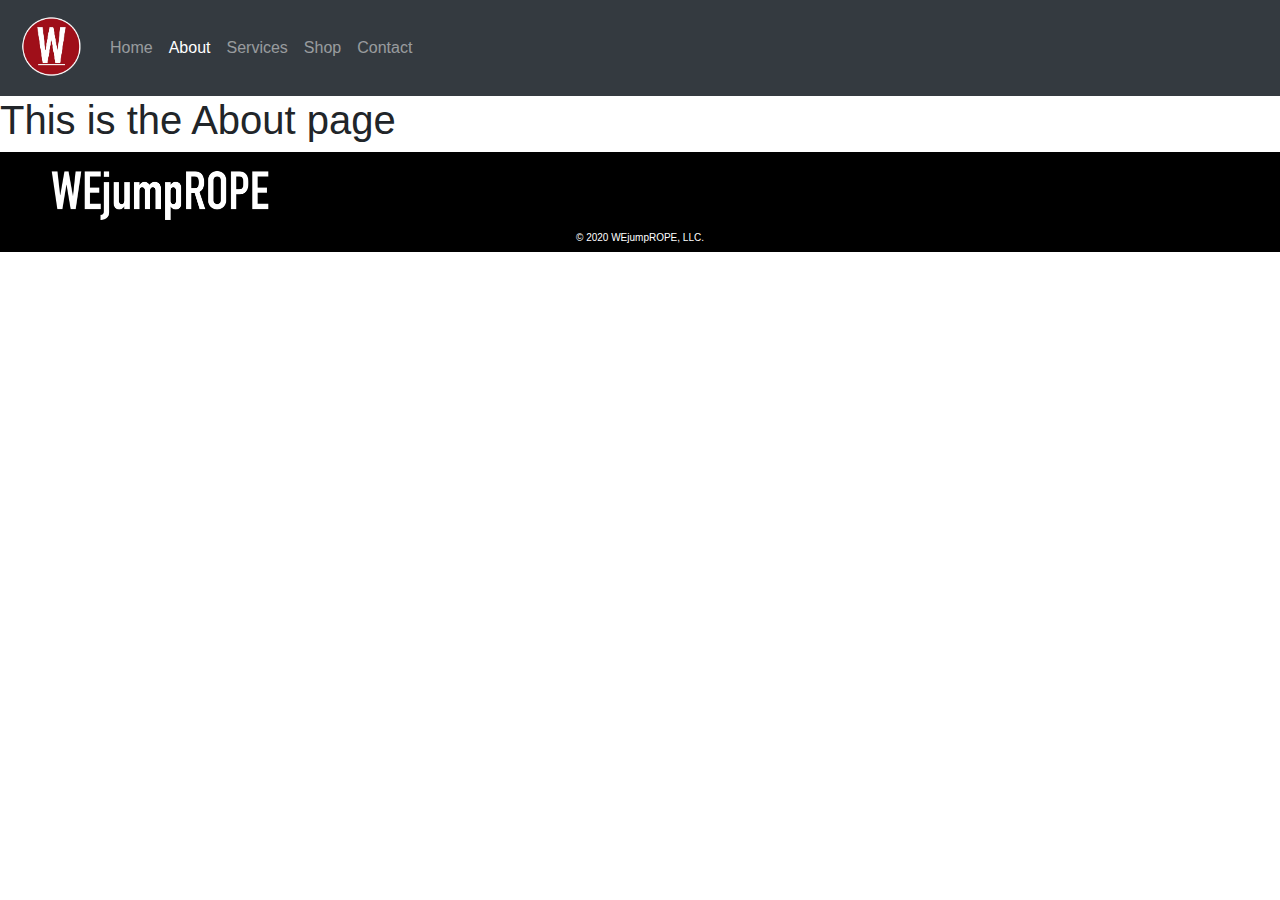
==== about.html @ 03cb4356 "set up page link" ====
<!Doctype html>
<html lang="en">
    <head>
        <!-- Required meta tags -->
        <meta charset="utf-8">
        <meta name="viewport" content="width=device-width, initial-scale=1, shrink-to-fit=no">

        <!-- Bootstrap CSS -->
        <link rel="stylesheet" href="bootstrap-4.4.1-dist/css/bootstrap-grid.min.css">
        <link rel="stylesheet" href="bootstrap-4.4.1-dist/css/bootstrap.min.css">
        
        <link href="https://fonts.googleapis.com/css?family=Asap+Condensed&display=swap" rel="stylesheet">
        <link rel="stylesheet" href="https://cdnjs.cloudflare.com/ajax/libs/font-awesome/4.7.0/css/font-awesome.min.css">
        <link rel="stylesheet" href="css/styles.css">
        
        <script src="https://apps.elfsight.com/p/platform.js" defer></script>

        <title>WEjumpROPE</title>
        <link rel="shortcut icon" href="assets/w-logo.png" type="image/png">
    </head>
    <body>
        
        <div>

<!--NAV BAR-->
            <nav class="navbar navbar-expand-lg navbar navbar-dark bg-dark">
                <a class="navbar-brand" href="index.html">
                    <span>
                        <img class ="w-logo" src="assets/w-logo.png" alt="WEjumpROPE">
                    </span>
                </a>
                <button class="navbar-toggler" type="button" data-toggle="collapse" data-target="#navbarNavDropdown" aria-controls="navbarNavDropdown" aria-expanded="false" aria-label="Toggle navigation">
                    <span class="navbar-toggler-icon"></span>
                </button>
                <div class="collapse navbar-collapse" id="navbarNavDropdown">
                    <ul class="navbar-nav">
                        <li class="nav-item">
                            <a class="nav-link" href="index.html">Home</a>
                        </li>
                        <li class="nav-item active">
                            <a class="nav-link" href="#">About<span class="sr-only">(current)</span></a>
                        </li>
                        <li class="nav-item">
                            <a class="nav-link" href="services.html">Services</a>
                        </li>
                        <li class="nav-item">
                            <a class="nav-link" href="shop.html">Shop</a>
                        </li>
                        <li class="nav-item">
                            <a class="nav-link" href="contact.html">Contact</a>
                        </li>
                    </ul>
                </div>
            </nav>
               
<!--About content-->
            <div class = "row">
                <div class = "col-12">
                    <h1>This is the About page</h1>
                </div>
            </div>     
<!--END Container -->
        </div>    
<!--Footer-->
        <footer class = "footer bg-inverse">
            <div class="container-fluid">
                <div class = "row" >
                    <div class ="col-sm-5 col-lg-3">
                        <img class = "img-fluid" src = "assets/WEjumpROPE-white.png">
                    </div>
                    <div class ="col-sm-12 col-lg-9 icons">
                    </div>
                </div> 
                <div class ="row">
                    <div class ="col-12">
                        <a href="index.html">
                            <h1 class = "claim">
                            © 2020 WEjumpROPE, LLC.
                            </h1>
                        </a>
                    </div>
                </div>
            </div>
            
        </footer> 
        <!-- Optional JavaScript -->
        <!-- jQuery first, then Popper.js, then Bootstrap JS -->
        <script src="https://code.jquery.com/jquery-3.2.1.slim.min.js" integrity="sha384-KJ3o2DKtIkvYIK3UENzmM7KCkRr/rE9/Qpg6aAZGJwFDMVNA/GpGFF93hXpG5KkN" crossorigin="anonymous"></script>
        <script src="https://cdnjs.cloudflare.com/ajax/libs/popper.js/1.12.9/umd/popper.min.js" integrity="sha384-ApNbgh9B+Y1QKtv3Rn7W3mgPxhU9K/ScQsAP7hUibX39j7fakFPskvXusvfa0b4Q" crossorigin="anonymous"></script>
        <script src="bootstrap-4.4.1-dist/js/bootstrap.min.js" ></script> 
    </body>
    
</html>
---- css/styles.css ----
/*Home Page css*/
* {
    box-sizing: border-box
}

.html {
    padding: 0;
}

.w-logo {
    width: 70px;
}

.jumbotron {
    padding: 0px;
    margin: 0px;
    background: none;
    color: #fff;
    text-align: center
}

.jumbotron div h1 div img.wejumprope-white-logo {
    width: 70%;
}

.jumbo-paragraph {
    height: 0;
    width: 70%;;
    margin: auto;
    font-size: 300%;
}

.carousel-item img {
    height: 500px;  
}

.section-red-g {
    background: rgb(255,0,0);
    background: radial-gradient(circle, rgba(255,0,0,1) 0%, rgba(196,10,10,1) 29%, rgba(105,6,6,1) 94%);
    padding-bottom: 60px;
}

.section-dark {
    background-color: #cccccc;
    padding: 2rem;
}

.section-light {
    background-color: #fff;
    padding: 2rem;
}

.devTJpic{
    width: 100%;
    height:
}

.home-about-wejr {
    font-size: 25px;
    line-height: 2;
    font-family: 'Asap Condensed', sans-serif;
}

.shop-button-wrapper {
    text-align: center;
    padding: 30px;
}

.shop-button-wrapper button {
    font-size: 20px;
    width: 200px;
    height: 50px;
    background: rgb(255,0,0);
    background: radial-gradient(circle, rgba(255,0,0,1) 0%, rgba(196,10,10,1) 29%, rgba(105,6,6,1) 94%);
    font-size: 25px;
    font-family: 'Asap Condensed', sans-serif;
}

.shop-button-wrapper button:hover{
    box-shadow: 2px 2px 10px rgba(0,0,0,.5),-2px -2px 10px rgba(0,0,0,.5);
}

.text-img-left {
    text-align: center;
    overflow: hidden;  
}

.text-img-right {
    text-align: center;
}

.text-img-left img {
    max-width: 400px;
}

.text-img-right img {
    min-width: 200px;
}

.thumbnail {
    display: block;
    margin: auto;
    padding: 0;
    background: none; 
}

.thumbnail button {
    padding: 0px;
    margin: 20px;
    box-shadow: 2px 2px 5px rgba(255,0,0.5), -2px  -2px 5px rgba(255,0,0.5); 
    background: none;
}

.image-button {
    background: none;
    display: block;
    margin: auto;
    padding: 0;
}

.image-button:hover {
   box-shadow: 2px 2px 15px rgba(255,0,0.5), -2px  -2px 15px rgba(255,0,0.5); 
}

.footer.bg-inverse {
    background: #000;
}

.footer.bg-inverse img  {
    display: block;
    margin: auto;
    max-width: 2000px;
    width: 80%;
}

.claim {
    color: #fff;
    font-size: 10px;
    text-align: center;
}


/*Shop page CSS*/




/* Media Queries */

@media only screen and (max-width: 992px) {
  .carousel-item img {
    width: 100px;
    height: 300px;
    }
    
    .text-img-left img {
        width: 200px;
    }  
}

@media only screen and (max-width: 767px) {
     .text-img-right img {
        display: none;
    }
}
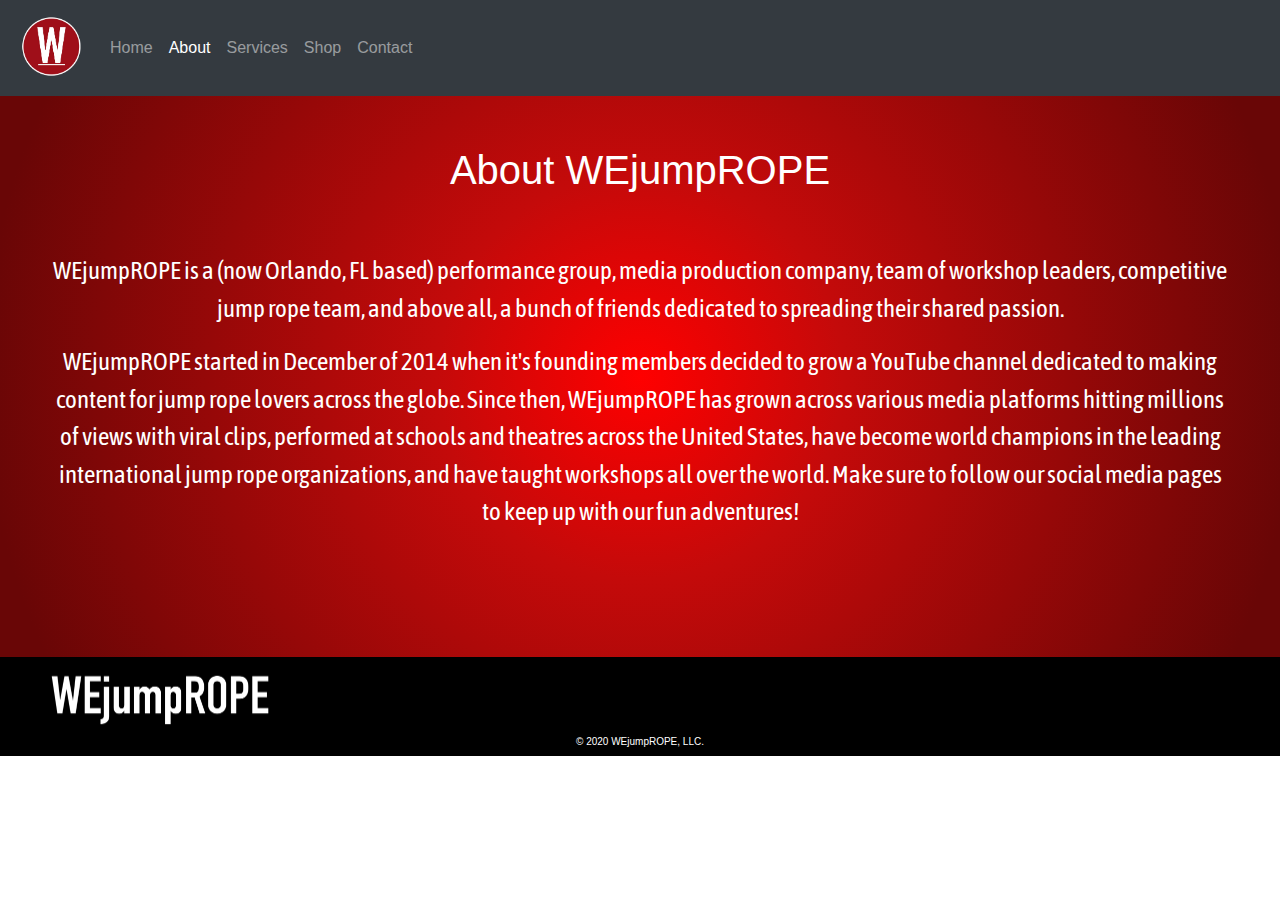
==== commit f580d632: "contact page" ====
--- a/about.html
+++ b/about.html
@@ -54,11 +54,34 @@
             </nav>
                
 <!--About content-->
-            <div class = "row">
-                <div class = "col-12">
-                    <h1>This is the About page</h1>
+            
+            
+            <div class = "container-fluid section-red-g about-services-content">
+                <div class = "row">
+                    <div class = "col-12 about-services-header">
+                        <div class ="row">
+                            <div class ="col-12">
+                               <h1>About WEjumpROPE</h1>
+                            </div>
+                        </div>
+                    </div>     
+                     <div class = "col-12 about-services-p">
+                        <div class ="row">
+                            <div class ="col-12">
+                                <p>                   
+                                    WEjumpROPE is a (now Orlando, FL based) performance group, media production company,  team of workshop leaders, competitive jump rope team, and above all, a bunch of friends dedicated to spreading their shared passion. 
+                                </p>
+                            </div>
+                            <div class ="col-12">
+                                <p>
+                                    WEjumpROPE started in December of 2014 when it's founding members decided to grow a YouTube channel dedicated to making content for jump rope lovers across the globe. Since then, WEjumpROPE has grown across various media platforms hitting millions of views with viral clips, performed at schools and theatres across the United States, have become world champions in the leading international jump rope organizations, and have taught workshops all over the world. Make sure to follow our social media pages to keep up with our fun adventures!
+                                </p>
+                            </div>
+                        </div>
+                    </div>     
                 </div>
-            </div>     
+            </div>
+            
 <!--END Container -->
         </div>    
 <!--Footer-->
--- a/css/styles.css
+++ b/css/styles.css
@@ -26,13 +26,13 @@
 
 .jumbo-paragraph {
     height: 0;
-    width: 70%;;
+    width: 70%;
     margin: auto;
     font-size: 300%;
 }
 
 .carousel-item img {
-    height: 500px;  
+    height: 600px;  
 }
 
 .section-red-g {
@@ -120,7 +120,7 @@
 }
 
 .image-button:hover {
-   box-shadow: 2px 2px 15px rgba(255,0,0.5), -2px  -2px 15px rgba(255,0,0.5); 
+   box-shadow: 2px 2px 15px rgba(255,0,0,.5), -2px  -2px 15px rgba(255,0,0,.5); 
 }
 
 .footer.bg-inverse {
@@ -140,12 +140,99 @@
     text-align: center;
 }
 
+/*About Services Styles*/
+
+.about-services-content {
+    text-align: center;
+}
+
+/*About page CSS*/
+.about-services-header {
+    color: #fff;
+    padding-top: 50px
+}
+
+.about-services-header img {
+    width: 200px;
+    font-family: 'Asap Condensed', sans-serif;
+    font-weight: 900
+}
+
+.about-services-p {
+    color: #fff;
+    font-family: 'Asap Condensed', sans-serif;
+    font-size: 25px;
+    padding: 50px;
+}
+
+.about-services-p img {
+    display: block;
+    margin: auto;
+    box-shadow: 2px 2px 5px 5px rgba(255,255,255,.5), -2px -2px 5px 5px rgba(255,255,255,.5);
+    width: 25%;
+    min-width: 400px;
+}
+
+.p-head{
+   font-size: 35px; 
+    padding-top: 50px;
+}
+
 
 /*Shop page CSS*/
-
-
-
-
+.card {
+    display: block;
+    margin: auto;
+    margin-top: 50px;
+    margin-bottom: 50px;
+}
+
+/*Contact Page css*/
+
+.contact-shop-header {
+    text-align: center;
+    margin-top: 50px;
+    color: #fff;
+}
+
+label h1 {
+    color: #fff;
+    font-size: 30px;
+    margin-top: 50px;
+}
+ 
+label, input, textarea {
+    text-align: center;
+    display: block;
+    margin: auto;
+    margin-top: 50px;
+}
+
+textarea {
+    width: 50%;
+    min-width: 400px;
+    text-align: left;
+    min-height: 200px
+}
+
+input {
+    text-align: left;
+    width: 300px;
+    height: 50px;
+    font-size: 25px;
+}
+
+.submit-button {
+    display: block;
+    margin: auto;
+    margin-top: 50px;
+    width: 200px;
+}
+
+
+
+
+/**/
 /* Media Queries */
 
 @media only screen and (max-width: 992px) {
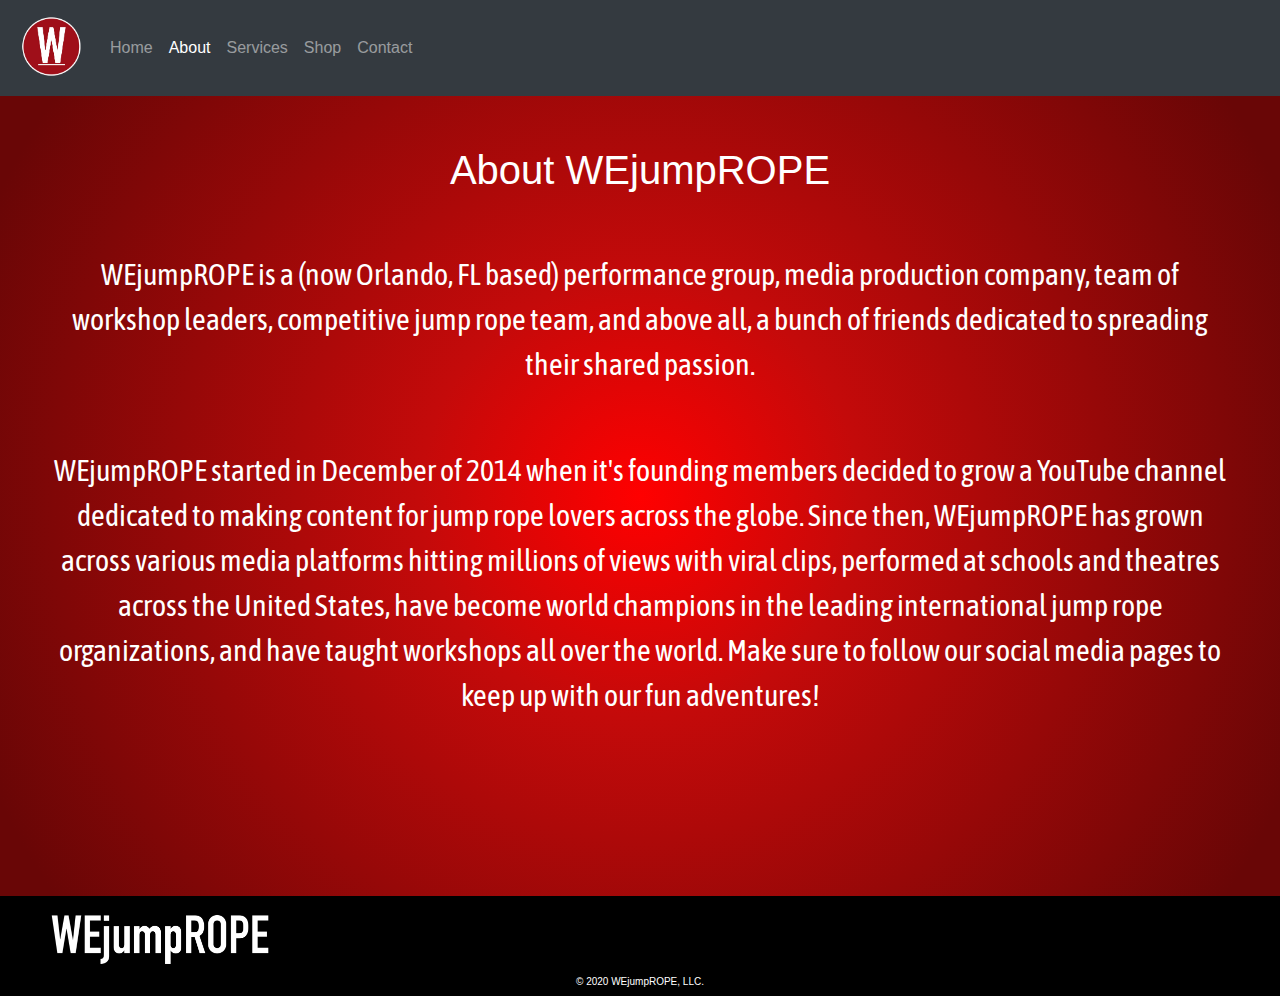
==== commit 2419477a: "minor changes" ====
--- a/about.html
+++ b/about.html
@@ -52,9 +52,8 @@
                     </ul>
                 </div>
             </nav>
-               
+            
 <!--About content-->
-            
             
             <div class = "container-fluid section-red-g about-services-content">
                 <div class = "row">
@@ -70,6 +69,7 @@
                             <div class ="col-12">
                                 <p>                   
                                     WEjumpROPE is a (now Orlando, FL based) performance group, media production company,  team of workshop leaders, competitive jump rope team, and above all, a bunch of friends dedicated to spreading their shared passion. 
+                                    <br><br>
                                 </p>
                             </div>
                             <div class ="col-12">
--- a/css/styles.css
+++ b/css/styles.css
@@ -4,8 +4,9 @@
     box-sizing: border-box
 }
 
-.html {
-    padding: 0;
+html {
+    padding: 0;
+   
 }
 
 .w-logo {
@@ -39,6 +40,7 @@
     background: rgb(255,0,0);
     background: radial-gradient(circle, rgba(255,0,0,1) 0%, rgba(196,10,10,1) 29%, rgba(105,6,6,1) 94%);
     padding-bottom: 60px;
+    min-height: 800px;
 }
 
 .section-dark {
@@ -141,6 +143,10 @@
 }
 
 /*About Services Styles*/
+.here-link {
+    color: #fff;
+    
+}
 
 .about-services-content {
     text-align: center;
@@ -161,7 +167,7 @@
 .about-services-p {
     color: #fff;
     font-family: 'Asap Condensed', sans-serif;
-    font-size: 25px;
+    font-size: 30px;
     padding: 50px;
 }
 
@@ -186,6 +192,13 @@
     margin-top: 50px;
     margin-bottom: 50px;
 }
+.add-to-cart-button{
+    margin: auto;
+    margin-top: 20px;
+    padding: 0;
+    width: 200px;
+    height: 40px;
+}
 
 /*Contact Page css*/
 
@@ -209,7 +222,7 @@
 }
 
 textarea {
-    width: 50%;
+    width: 60%;
     min-width: 400px;
     text-align: left;
     min-height: 200px
